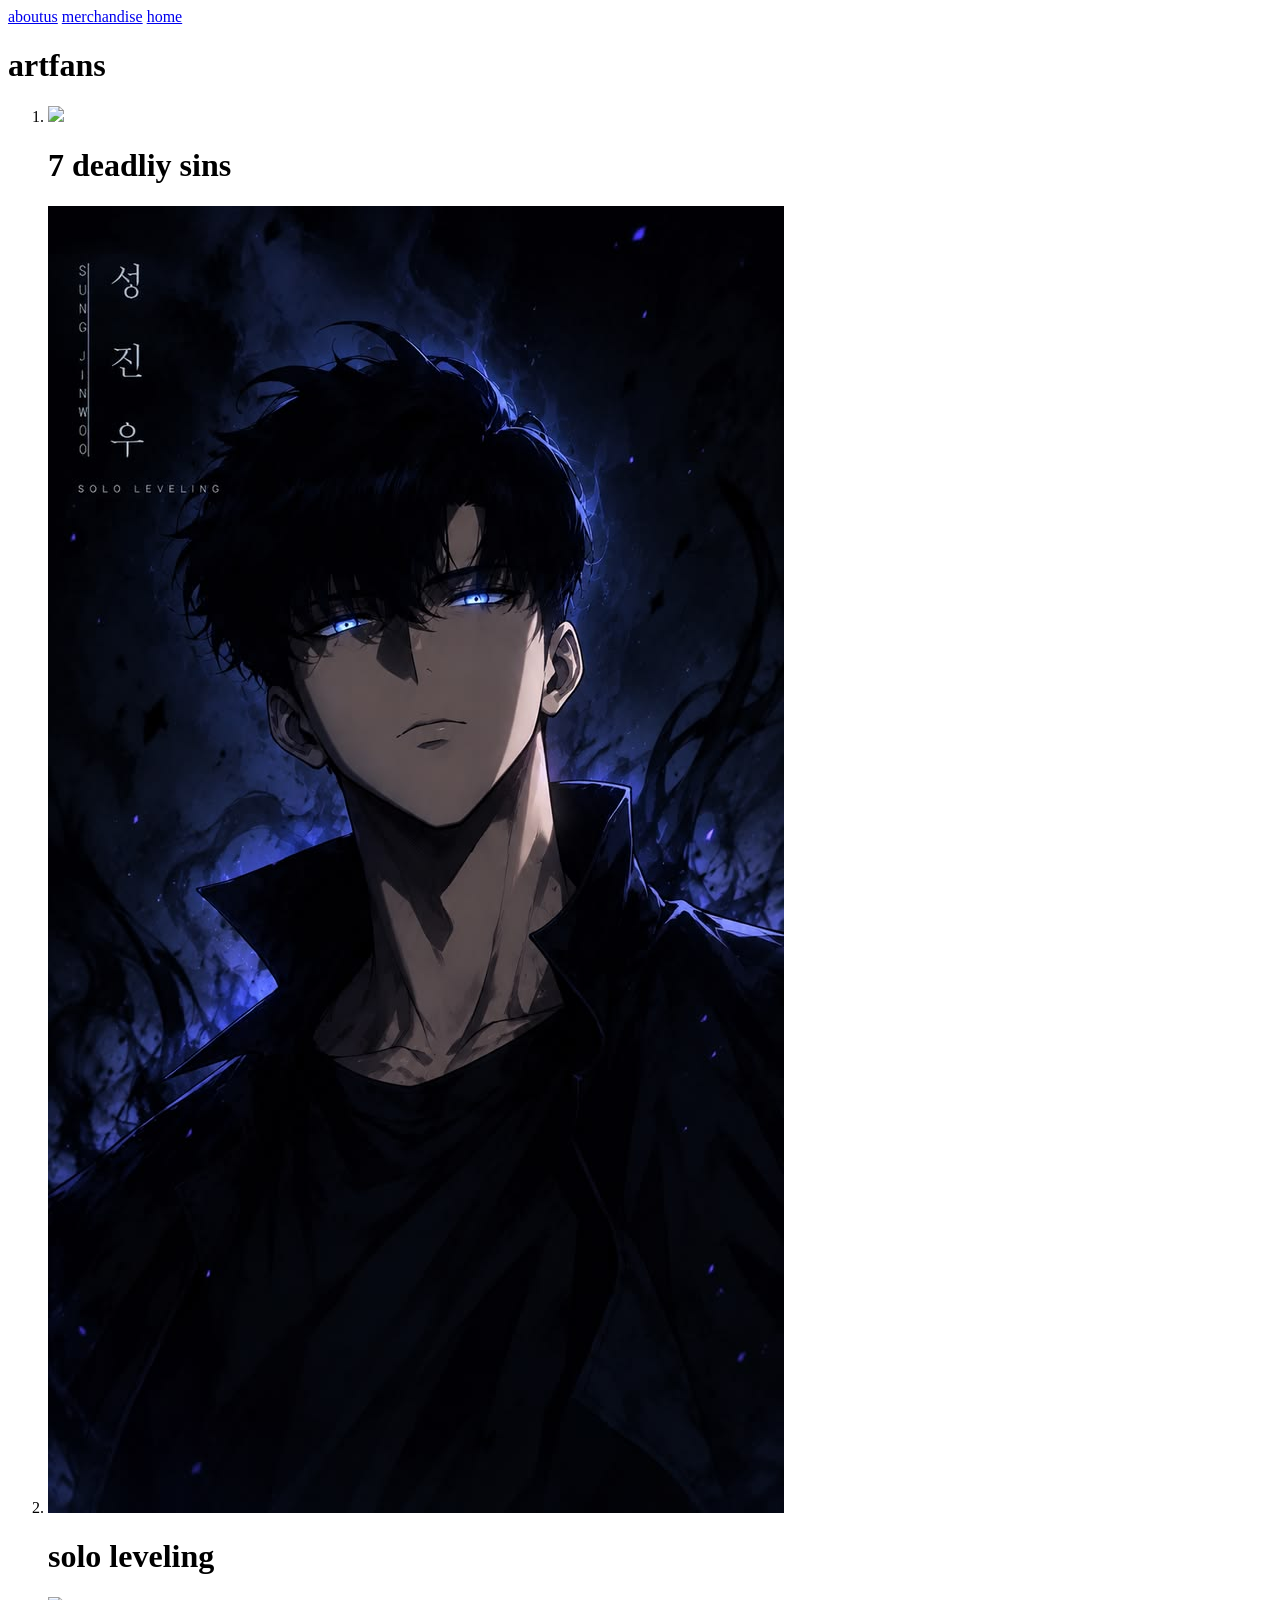
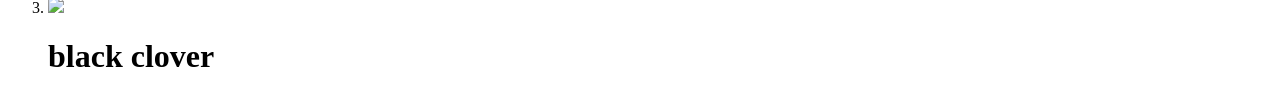
==== gallery.html @ 4b7e4252 "Add files via upload" ====
<!DOCTYPE html>
<html lang="en">
<head>
    <meta charset="UTF-8">
    <meta name="viewport" content="width=device-width, initial-scale=1.0">
    <title>TYPES OF ANIME</title>
</head>
<body>
    <a href="aboutus.html">aboutus</a>
    <a href="merchandise.html">merchandise</a>
    <a href="index.html">home</a>
    <h1>artfans </h1>

    <ol>
        <li><img src="Escanor Wallpaper – Pride, Power and Royal Strength.jfif"></li>
        <h1>7 deadliy sins</h1>
        <li><img src="Sung Jinwoo Solo Leveling Dark Aura 4K Mobile Wallpaper (1).jfif"></li>
        <h1>solo leveling</h1>
        <li><img src="Black Clover.jfif"></li>
        <h1>black clover</h1>
        </ol>
</body>
</html>
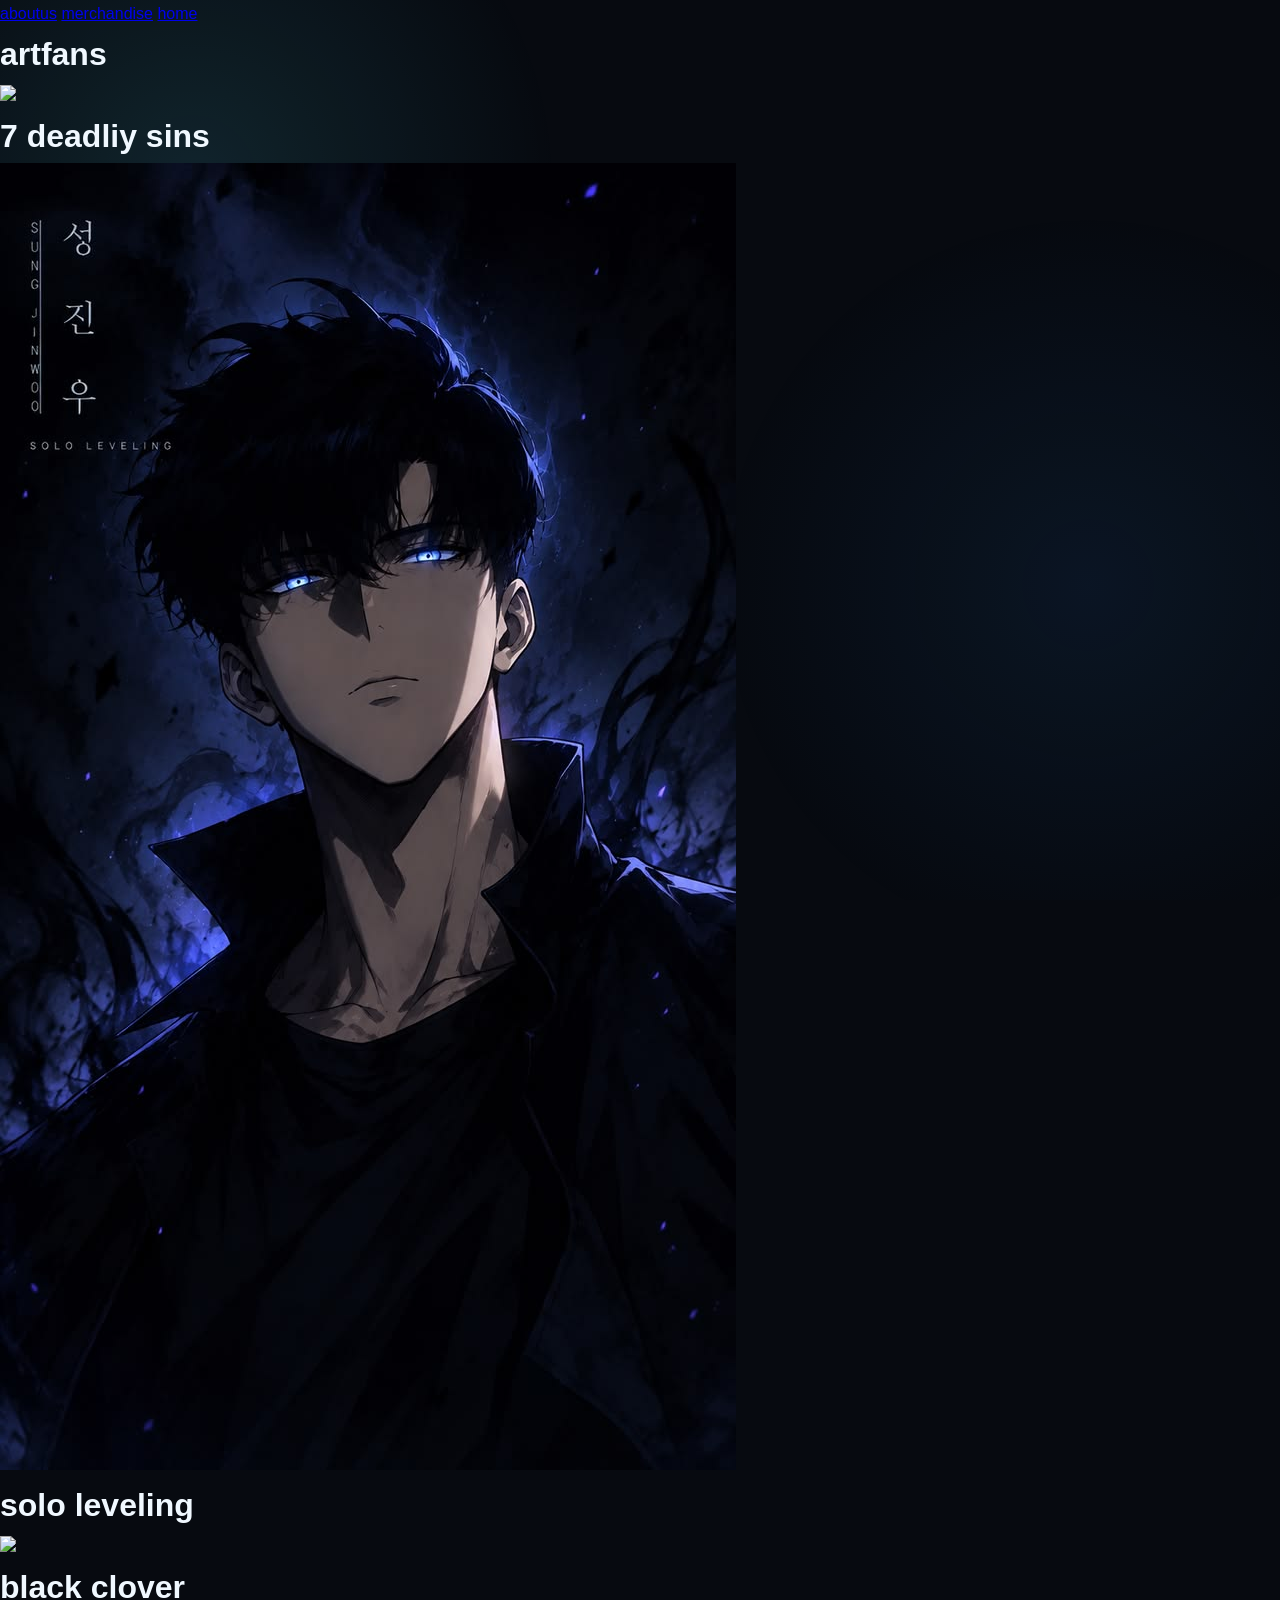
==== commit 17dfebd6: "Add files via upload" ====
--- a/gallery.html
+++ b/gallery.html
@@ -4,6 +4,7 @@
     <meta charset="UTF-8">
     <meta name="viewport" content="width=device-width, initial-scale=1.0">
     <title>TYPES OF ANIME</title>
+    <link rel="stylesheet" href="style.css">
 </head>
 <body>
     <a href="aboutus.html">aboutus</a>
--- a/style.css
+++ b/style.css
@@ -0,0 +1,428 @@
+/* ======================================
+   MADMAXANIME - CYBER ICE DESIGN
+====================================== */
+
+:root {
+    --ice: #58e6ff;
+    --white: #f0f8ff;
+    --silver: #b9c8d6;
+    --black: #070a10;
+    --panel: #101722;
+}
+
+* {
+    margin: 0;
+    padding: 0;
+    box-sizing: border-box;
+}
+
+html {
+    scroll-behavior: smooth;
+}
+
+body {
+    background: var(--black);
+    color: var(--white);
+    font-family: Arial, Helvetica, sans-serif;
+    line-height: 1.7;
+    overflow-x: hidden;
+}
+
+/* ANIMATED BACKGROUND */
+
+body::before {
+    content: "";
+    position: fixed;
+    inset: 0;
+    z-index: -1;
+    pointer-events: none;
+
+    background:
+        radial-gradient(circle at 15% 20%,
+            rgba(88, 230, 255, .12), transparent 28%),
+        radial-gradient(circle at 85% 65%,
+            rgba(36, 105, 180, .12), transparent 30%);
+
+    animation: atmosphere 8s ease-in-out infinite alternate;
+}
+
+@keyframes atmosphere {
+    from {
+        opacity: .55;
+    }
+    to {
+        opacity: 1;
+    }
+}
+
+/* NAVIGATION */
+
+.navbar {
+    position: sticky;
+    top: 0;
+    z-index: 1000;
+
+    display: flex;
+    align-items: center;
+    justify-content: space-between;
+    flex-wrap: wrap;
+    gap: 18px;
+
+    padding: 16px 6%;
+    background: rgba(7, 10, 16, .96);
+    border-bottom: 1px solid var(--ice);
+    box-shadow: 0 4px 22px rgba(88, 230, 255, .12);
+    backdrop-filter: blur(12px);
+}
+
+.logo,
+.footer-logo {
+    color: var(--ice);
+    text-decoration: none;
+    font-size: 21px;
+    font-weight: 900;
+    letter-spacing: 2px;
+    text-shadow: 0 0 12px rgba(88, 230, 255, .4);
+}
+
+.nav-links {
+    display: flex;
+    justify-content: center;
+    align-items: center;
+    flex-wrap: wrap;
+    gap: 8px;
+}
+
+.nav-links a {
+    position: relative;
+    padding: 10px 12px;
+
+    color: var(--silver);
+    text-decoration: none;
+    text-transform: uppercase;
+    font-size: 12px;
+    font-weight: bold;
+    letter-spacing: 1px;
+
+    border: 1px solid transparent;
+    border-radius: 5px;
+    transition: .3s ease;
+}
+
+.nav-links a:hover,
+.nav-links a.active {
+    color: var(--ice);
+    background: rgba(88, 230, 255, .08);
+    border-color: rgba(88, 230, 255, .45);
+    box-shadow: 0 0 14px rgba(88, 230, 255, .12);
+}
+
+/* HERO SECTION */
+
+.hero {
+    position: relative;
+    min-height: 570px;
+    display: flex;
+    align-items: center;
+    padding: 70px 9%;
+    overflow: hidden;
+
+    background:
+        linear-gradient(90deg,
+            #070a10 5%,
+            rgba(7, 10, 16, .88) 48%,
+            rgba(7, 10, 16, .25) 100%),
+        radial-gradient(ellipse at 80% 50%,
+            #16435b, #101722 45%, #070a10 75%);
+
+    border-bottom: 1px solid #233c4b;
+}
+
+.hero-content {
+    position: relative;
+    z-index: 2;
+    max-width: 650px;
+}
+
+.tag {
+    color: var(--ice);
+    font-size: 12px;
+    font-weight: bold;
+    letter-spacing: 4px;
+    margin-bottom: 16px;
+}
+
+.hero h1 {
+    font-size: clamp(38px, 7vw, 76px);
+    line-height: 1.08;
+    font-weight: 900;
+    letter-spacing: -2px;
+}
+
+h1 span,
+h2 span {
+    color: var(--ice);
+    text-shadow: 0 0 22px rgba(88, 230, 255, .25);
+}
+
+.description {
+    max-width: 480px;
+    margin: 22px 0;
+    color: var(--silver);
+    font-size: 17px;
+}
+
+.hero-decoration {
+    position: absolute;
+    right: 7%;
+    top: 50%;
+    transform: translateY(-50%);
+    font-size: clamp(65px, 12vw, 160px);
+    font-weight: 900;
+    color: rgba(88, 230, 255, .08);
+    text-shadow: 0 0 50px rgba(88, 230, 255, .12);
+    pointer-events: none;
+}
+
+/* BUTTON */
+
+.btn {
+    display: inline-block;
+    padding: 13px 24px;
+    margin-top: 10px;
+
+    color: var(--black);
+    background: var(--ice);
+    text-decoration: none;
+    font-size: 12px;
+    font-weight: 900;
+    letter-spacing: 1.5px;
+
+    border: 1px solid var(--ice);
+    border-radius: 4px;
+    transition: .3s ease;
+}
+
+.btn:hover {
+    color: var(--ice);
+    background: transparent;
+    box-shadow: 0 0 22px rgba(88, 230, 255, .3);
+    transform: translateY(-3px);
+}
+
+/* CONTENT SECTIONS */
+
+main {
+    width: min(1150px, 90%);
+    margin: auto;
+}
+
+section {
+    padding: 75px 0;
+}
+
+section h2 {
+    margin-bottom: 20px;
+    font-size: clamp(25px, 4vw, 38px);
+    line-height: 1.2;
+}
+
+.intro {
+    max-width: 800px;
+    margin: auto;
+    text-align: center;
+}
+
+.intro > p:last-child {
+    color: var(--silver);
+    max-width: 700px;
+    margin: auto;
+}
+
+/* FEATURE CARDS */
+
+.card-grid {
+    display: grid;
+    grid-template-columns: repeat(3, minmax(0, 1fr));
+    gap: 20px;
+    margin-top: 32px;
+}
+
+.anime-card {
+    position: relative;
+    padding: 30px 24px;
+    min-height: 220px;
+
+    background: linear-gradient(145deg, #121c29, #090d14);
+    border: 1px solid #263b4b;
+    border-radius: 9px;
+    transition: .3s ease;
+}
+
+.anime-card:hover {
+    transform: translateY(-6px);
+    border-color: var(--ice);
+    box-shadow: 0 8px 28px rgba(88, 230, 255, .1);
+}
+
+.card-number {
+    color: var(--ice);
+    font-size: 13px;
+    letter-spacing: 3px;
+}
+
+.anime-card h3 {
+    margin: 18px 0 8px;
+    font-size: 22px;
+}
+
+.anime-card p {
+    color: var(--silver);
+    font-size: 14px;
+    margin-bottom: 18px;
+}
+
+.anime-card a {
+    color: var(--ice);
+    text-decoration: none;
+    font-size: 12px;
+    font-weight: bold;
+    letter-spacing: 1px;
+}
+
+.anime-card a:hover {
+    text-shadow: 0 0 10px var(--ice);
+}
+
+/* VIDEO */
+
+.video-section {
+    text-align: center;
+}
+
+.video-section video {
+    display: block;
+    width: min(850px, 100%);
+    max-height: 480px;
+    margin: 30px auto 12px;
+    background: #000;
+    border: 1px solid var(--ice);
+    border-radius: 8px;
+    box-shadow: 0 0 25px rgba(88, 230, 255, .1);
+}
+
+.video-note {
+    color: #8496a8;
+    font-size: 12px;
+}
+
+/* FOOTER */
+
+footer {
+    padding: 40px 20px;
+    text-align: center;
+    background: #05070c;
+    border-top: 1px solid #243c4c;
+}
+
+footer p {
+    margin-top: 8px;
+    color: var(--silver);
+    font-size: 12px;
+    letter-spacing: 1px;
+}
+
+footer .copyright {
+    margin-top: 22px;
+    color: #758392;
+}
+
+/* RESPONSIVE TABLET */
+
+@media (max-width: 850px) {
+    .navbar {
+        justify-content: center;
+    }
+
+    .nav-links {
+        width: 100%;
+    }
+
+    .card-grid {
+        grid-template-columns: repeat(2, minmax(0, 1fr));
+    }
+
+    .hero {
+        min-height: 470px;
+    }
+}
+
+/* RESPONSIVE PHONE */
+
+@media (max-width: 550px) {
+    .navbar {
+        padding: 14px 8px;
+        gap: 12px;
+    }
+
+    .logo {
+        font-size: 19px;
+    }
+
+    .nav-links {
+        gap: 5px;
+    }
+
+    .nav-links a {
+        padding: 9px 8px;
+        font-size: 10px;
+        letter-spacing: .3px;
+    }
+
+    .hero {
+        min-height: 420px;
+        padding: 55px 7%;
+    }
+
+    .hero h1 {
+        font-size: clamp(36px, 10vw, 52px);
+    }
+
+    .hero-decoration {
+        right: 4%;
+        top: 25%;
+        transform: none;
+        font-size: 70px;
+    }
+
+    .description {
+        font-size: 15px;
+    }
+
+    main {
+        width: 88%;
+    }
+
+    section {
+        padding: 48px 0;
+    }
+
+    .card-grid {
+        grid-template-columns: 1fr;
+    }
+
+    .anime-card {
+        min-height: auto;
+    }
+}
+
+/* ACCESSIBILITY */
+@media (prefers-reduced-motion: reduce) {
+    *,
+    *::before,
+    *::after {
+        scroll-behavior: auto !important;
+        animation: none !important;
+        transition: none !important;
+    }
+}
